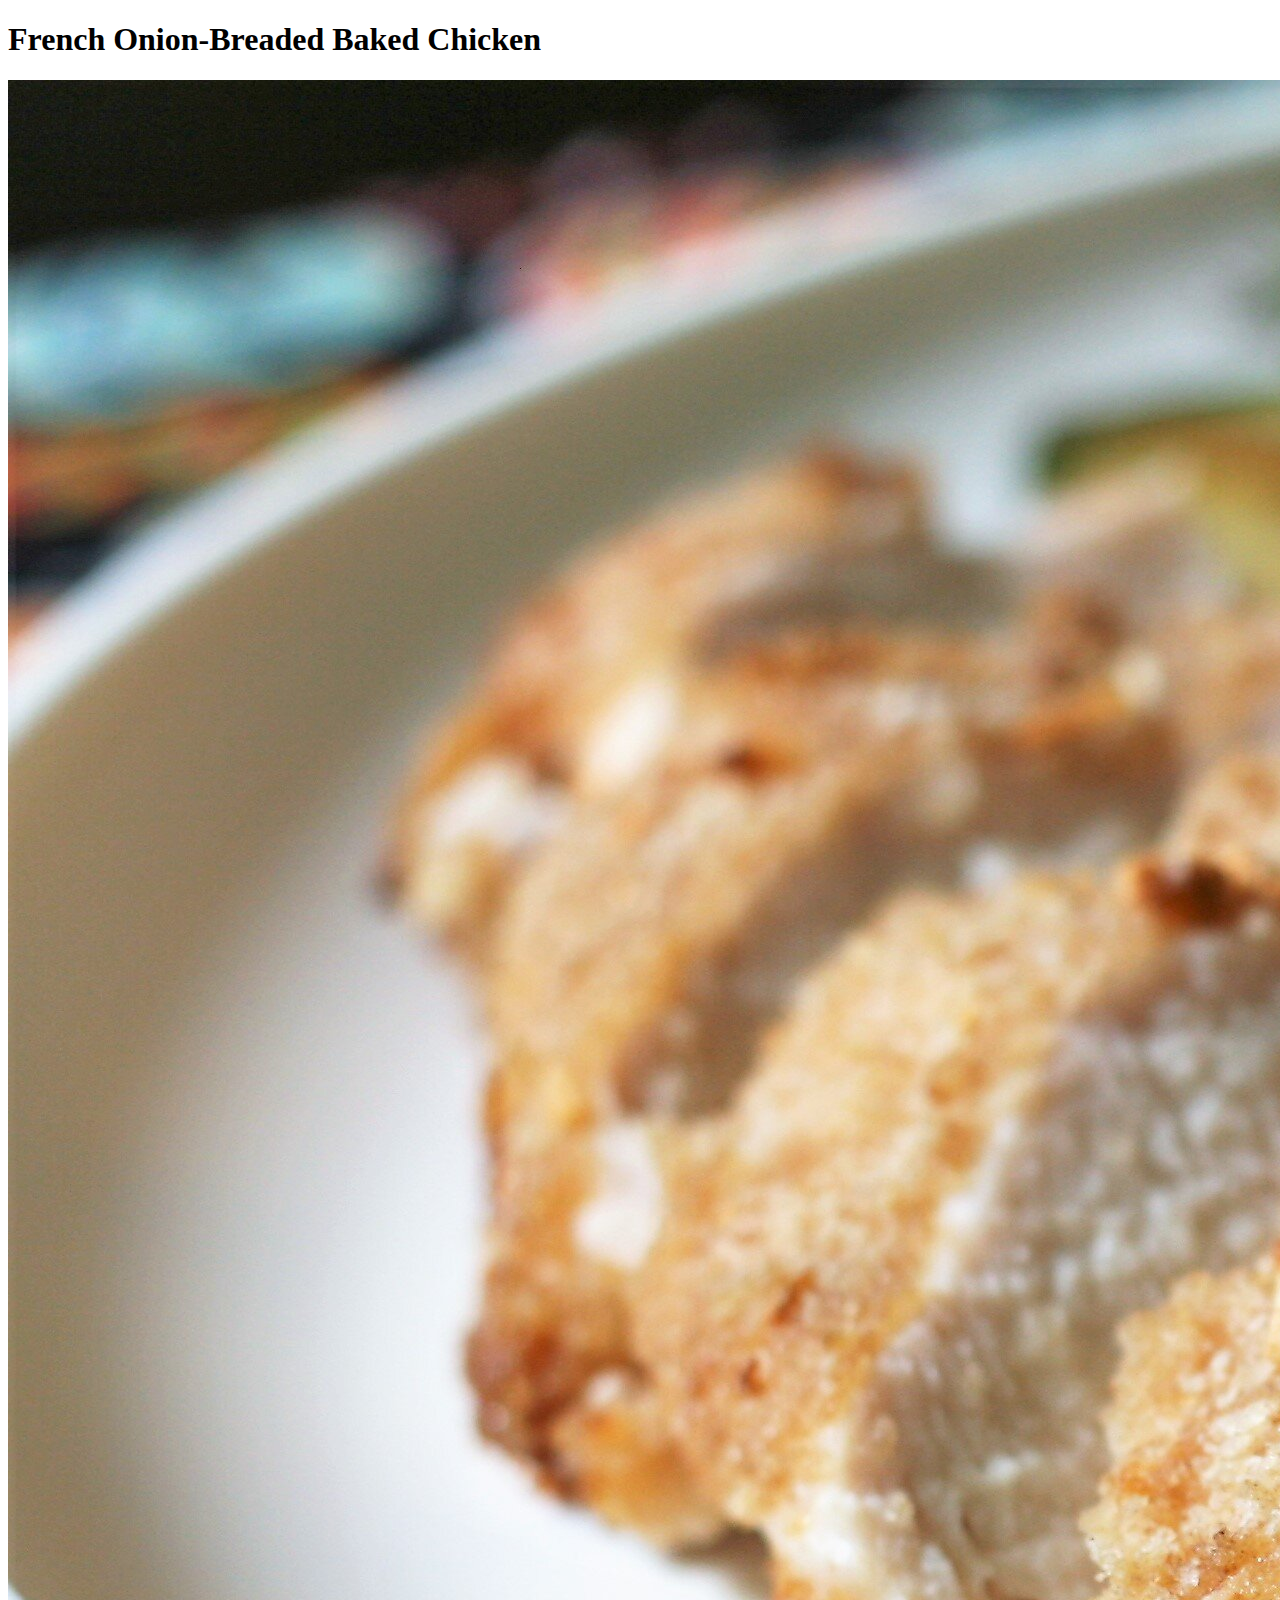
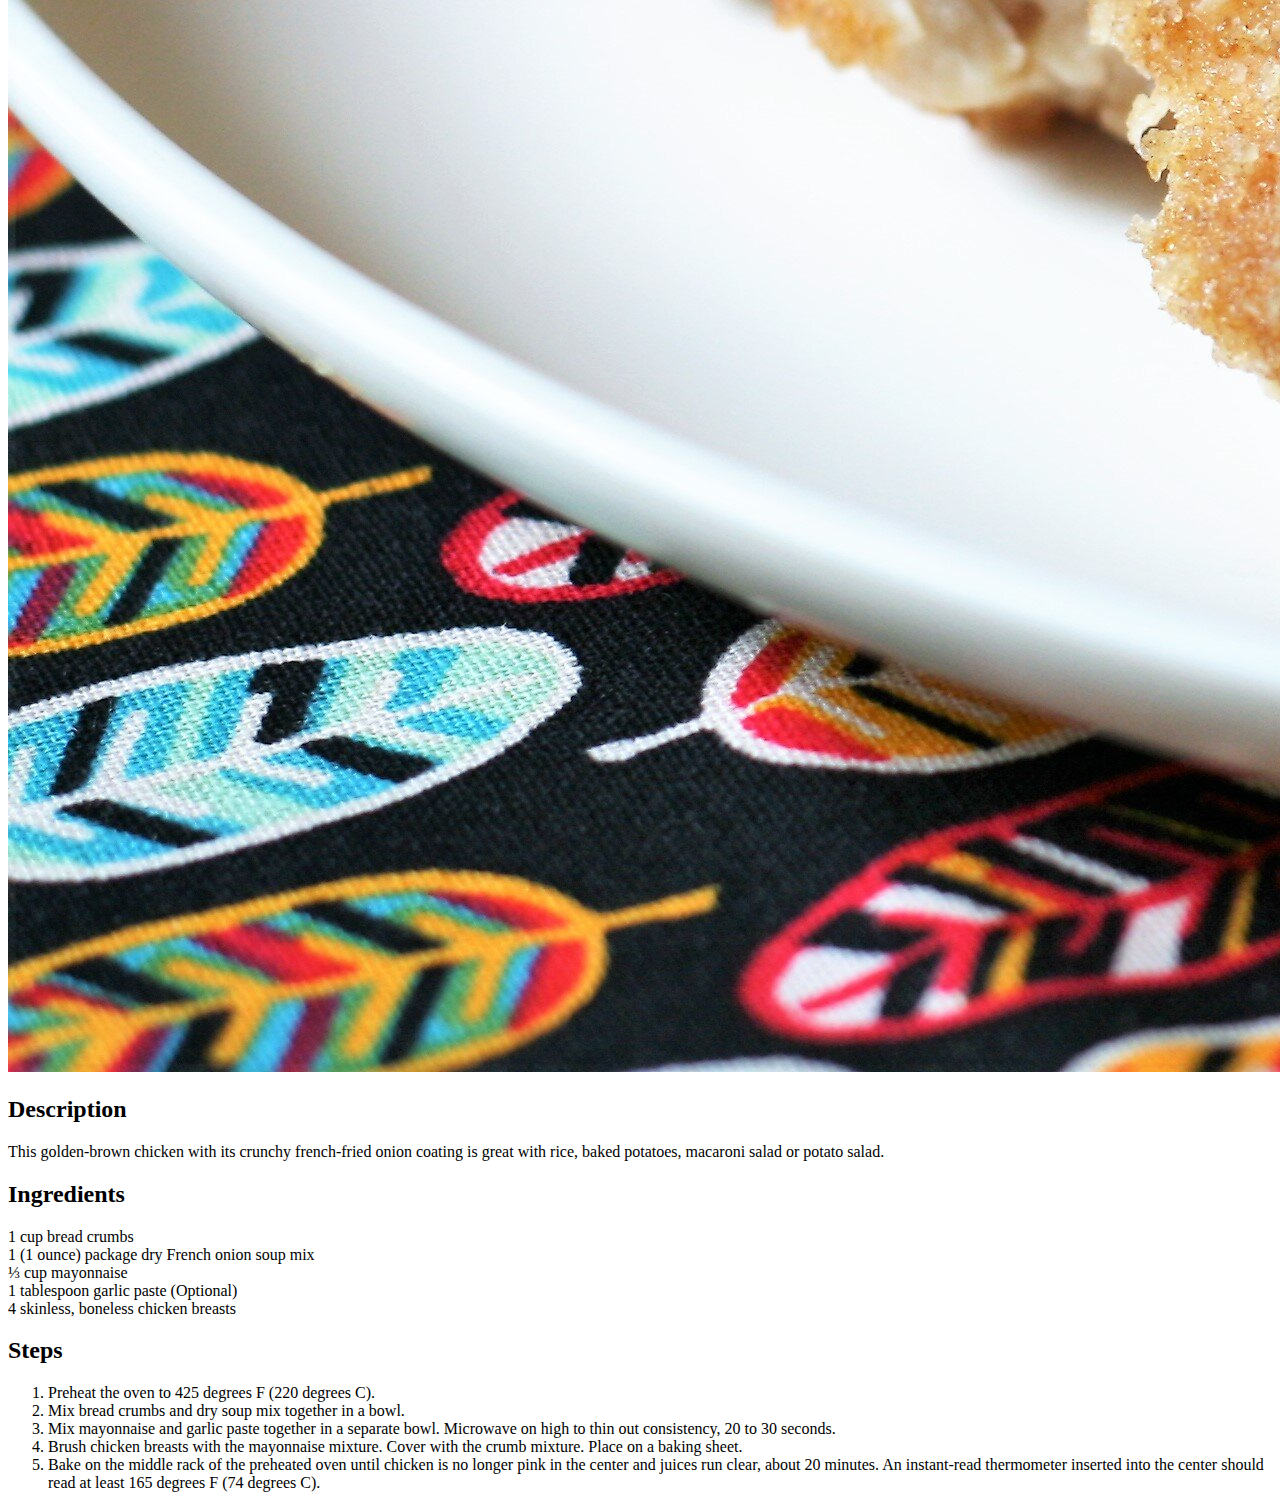
==== breaded_chicken.html @ b450e76f "." ====
<!DOCTYPE html>
<html>
    <head>
        <title>French Onion-Breaded Baked Chicken</title>
        <meta charset="UTF-8">
    </head>

<body>
    <h1>French Onion-Breaded Baked Chicken</h1>
    <img src="images/breaded_chicken.jpg">
    <h2>Description</h2>
    <p>This golden-brown chicken with its crunchy french-fried onion coating is great with rice, baked potatoes, macaroni salad or potato salad.</p>
    <h2>Ingredients</h2>
    <uo>
        <li>1 cup bread crumbs</li>
        <li>1 (1 ounce) package dry French onion soup mix</li>
        <li>⅓ cup mayonnaise</li>
        <li>1 tablespoon garlic paste (Optional)</li>
        <li>4 skinless, boneless chicken breasts</li>
    </uo>
    <h2>Steps</h2>
    <ol>
        <li>Preheat the oven to 425 degrees F (220 degrees C).</li>
        <li>Mix bread crumbs and dry soup mix together in a bowl.</li>
        <li>Mix mayonnaise and garlic paste together in a separate bowl. Microwave on high to thin out consistency, 20 to 30 seconds.</li>
        <li>Brush chicken breasts with the mayonnaise mixture. Cover with the crumb mixture. Place on a baking sheet.</li>
        <li>Bake on the middle rack of the preheated oven until chicken is no longer pink in the center and juices run clear, about 20 minutes. An instant-read thermometer inserted into the center should read at least 165 degrees F (74 degrees C).</li>
    </ol>
</body>
</html>
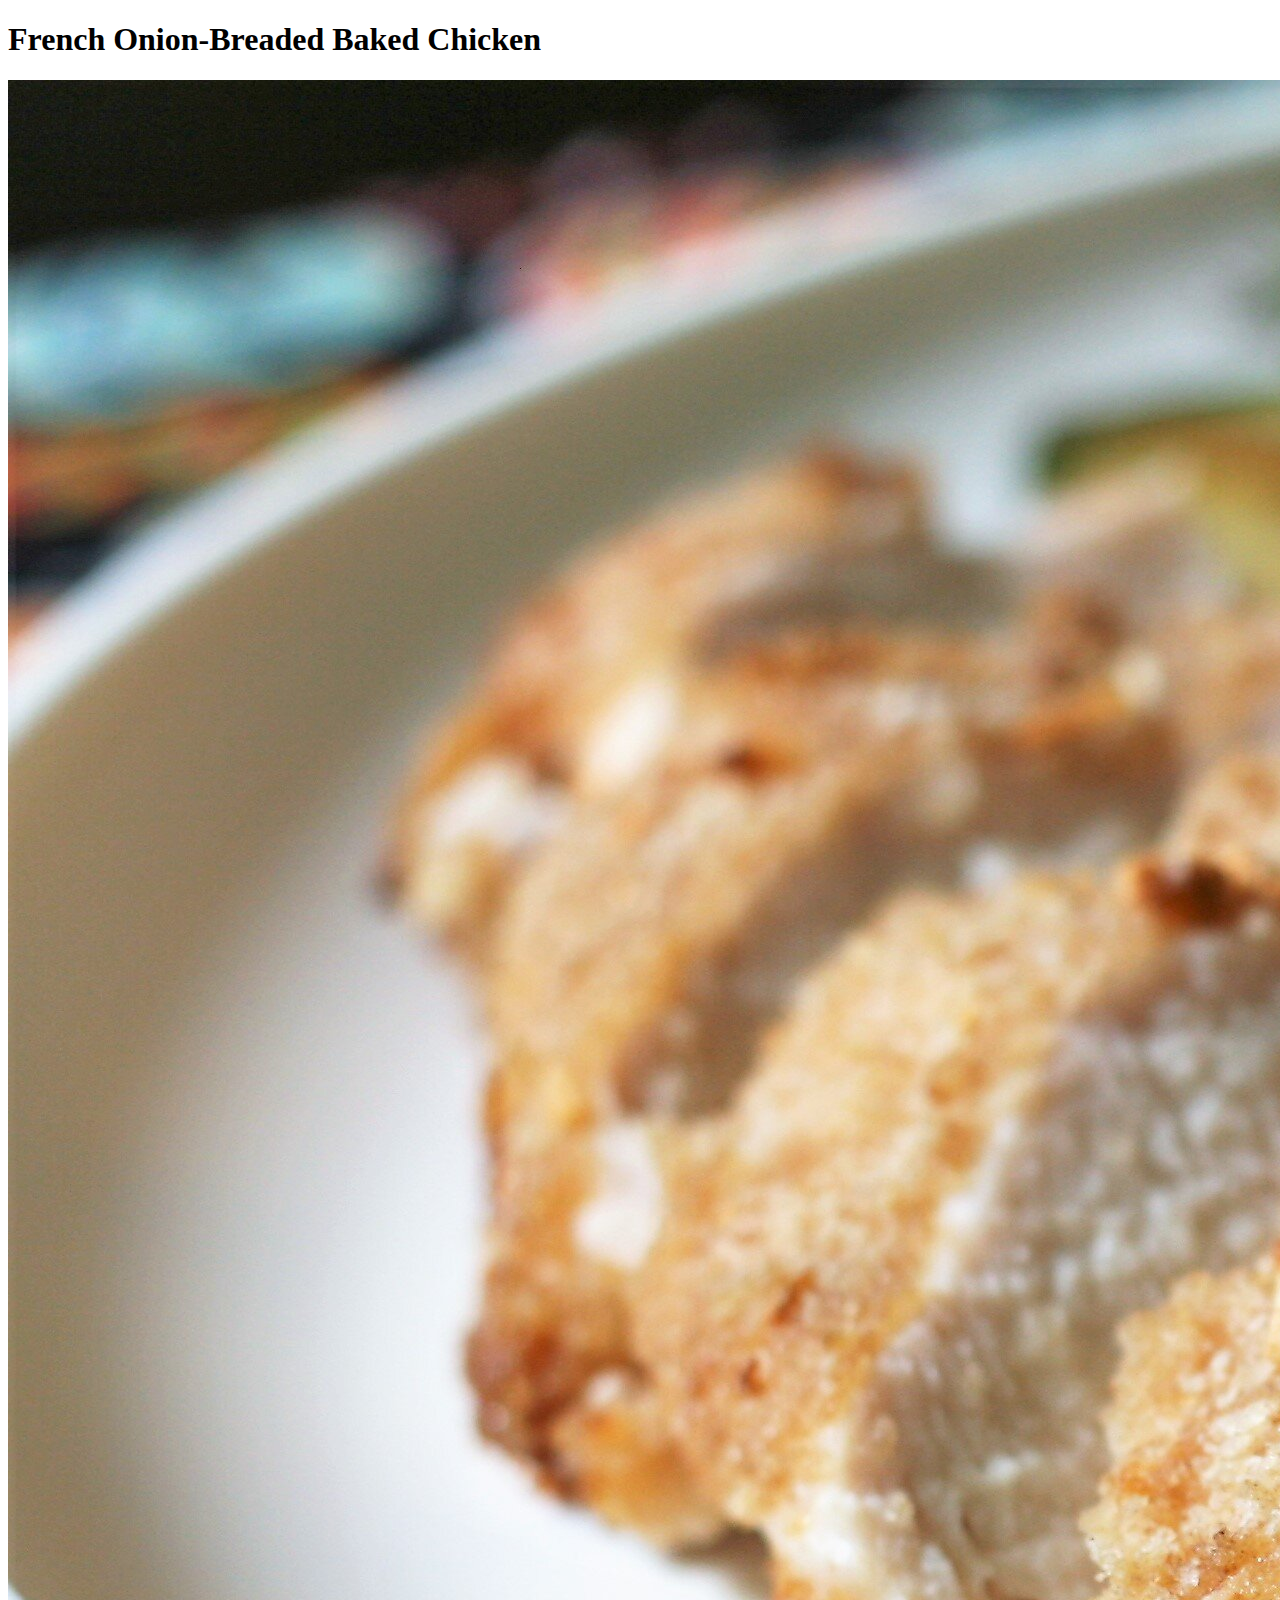
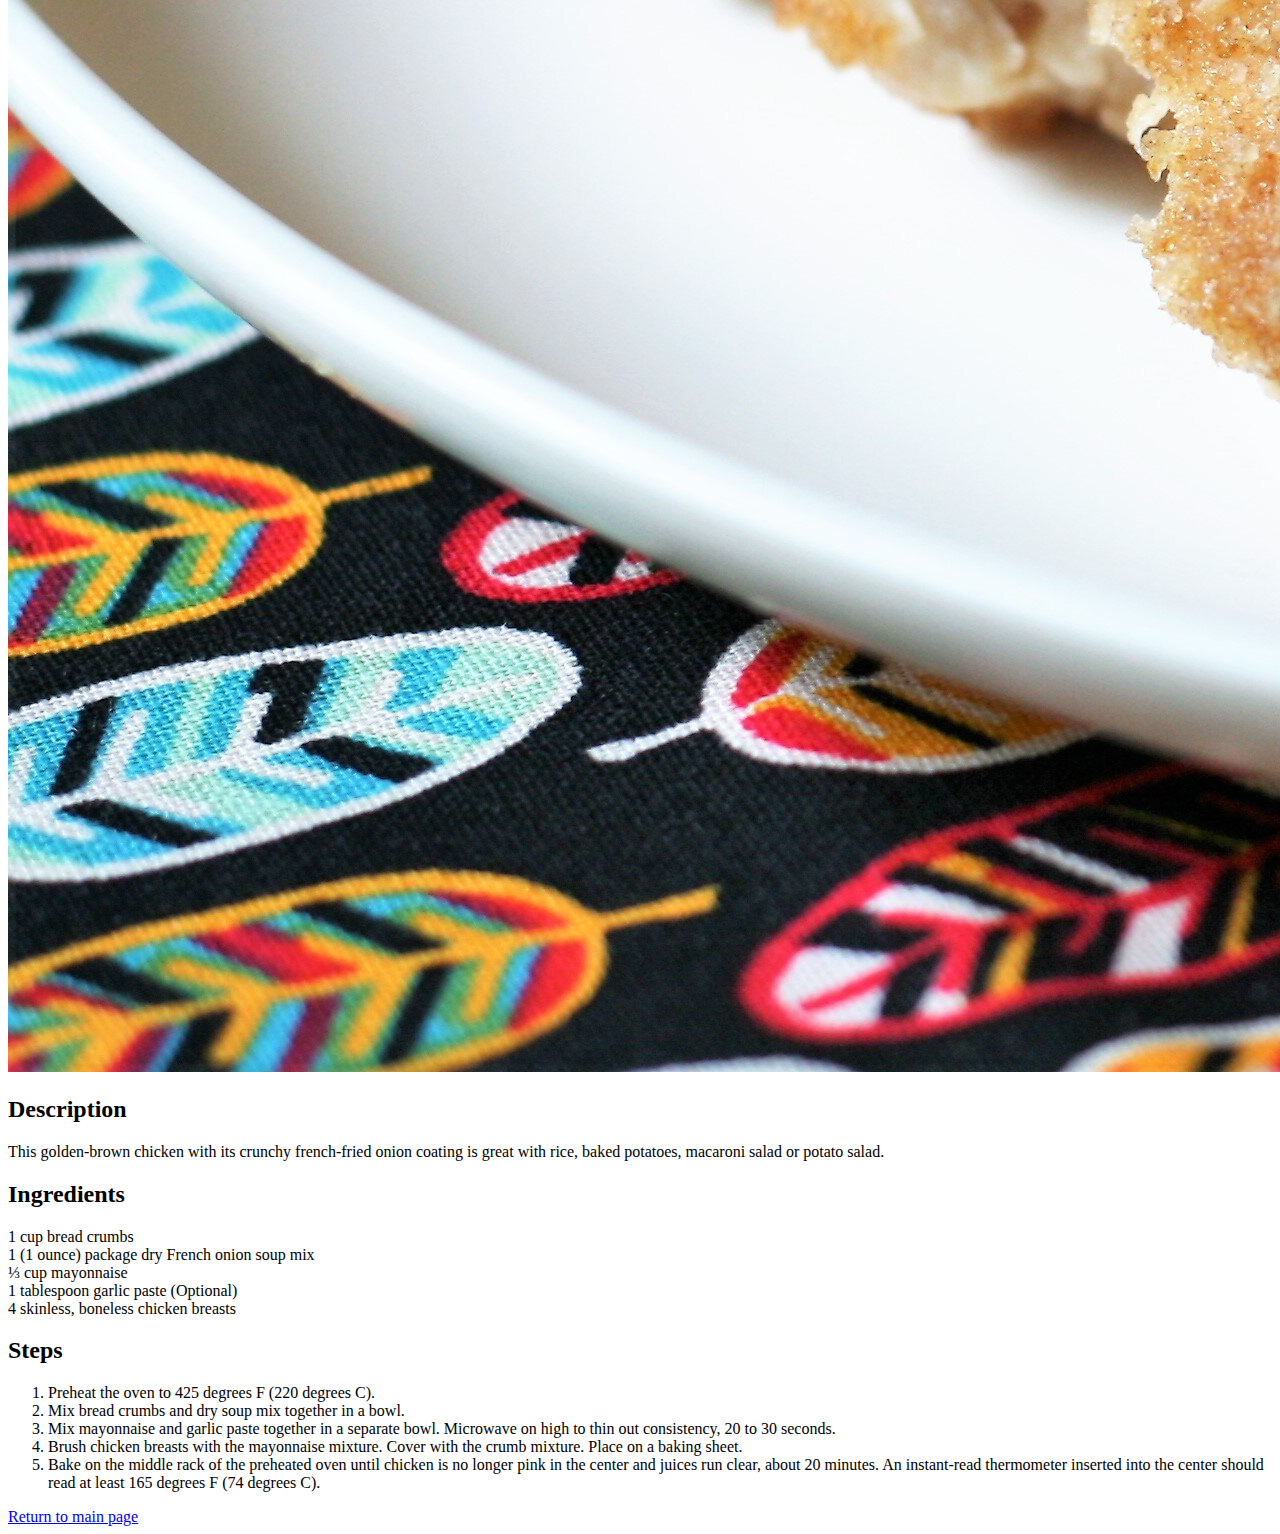
==== commit b09aa158: "." ====
--- a/breaded_chicken.html
+++ b/breaded_chicken.html
@@ -7,7 +7,7 @@
 
 <body>
     <h1>French Onion-Breaded Baked Chicken</h1>
-    <img src="images/breaded_chicken.jpg">
+    <img src="../images/breaded_chicken.jpg">
     <h2>Description</h2>
     <p>This golden-brown chicken with its crunchy french-fried onion coating is great with rice, baked potatoes, macaroni salad or potato salad.</p>
     <h2>Ingredients</h2>
@@ -26,5 +26,6 @@
         <li>Brush chicken breasts with the mayonnaise mixture. Cover with the crumb mixture. Place on a baking sheet.</li>
         <li>Bake on the middle rack of the preheated oven until chicken is no longer pink in the center and juices run clear, about 20 minutes. An instant-read thermometer inserted into the center should read at least 165 degrees F (74 degrees C).</li>
     </ol>
+    <a href="index.html">Return to main page</a>
 </body>
 </html>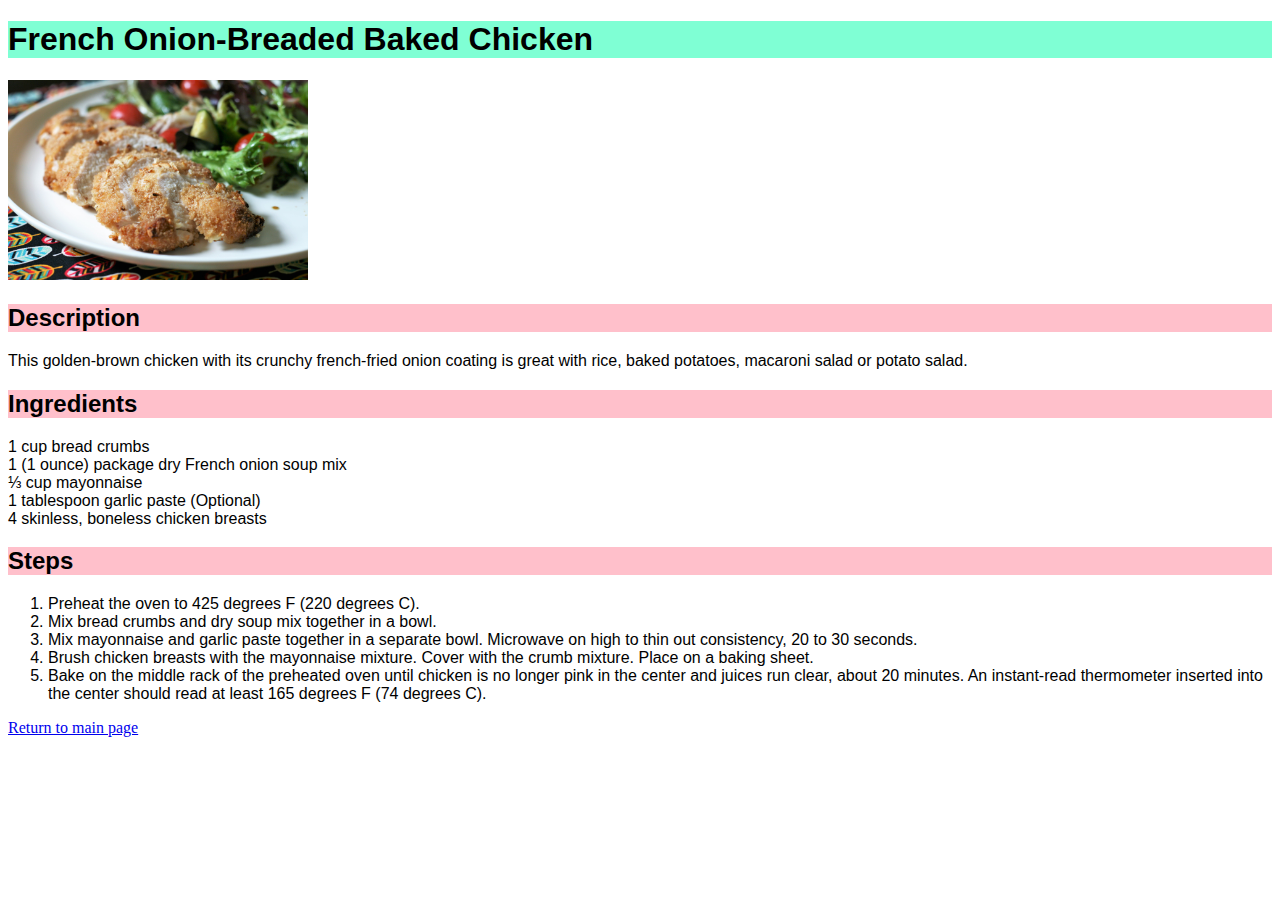
==== commit fb043a4c: "Added CSS" ====
--- a/breaded_chicken.html
+++ b/breaded_chicken.html
@@ -3,15 +3,16 @@
     <head>
         <title>French Onion-Breaded Baked Chicken</title>
         <meta charset="UTF-8">
+        <link rel="stylesheet" href="style.css">
     </head>
 
 <body>
     <h1>French Onion-Breaded Baked Chicken</h1>
     <img src="../images/breaded_chicken.jpg">
     <h2>Description</h2>
-    <p>This golden-brown chicken with its crunchy french-fried onion coating is great with rice, baked potatoes, macaroni salad or potato salad.</p>
+    <p class="description">This golden-brown chicken with its crunchy french-fried onion coating is great with rice, baked potatoes, macaroni salad or potato salad.</p>
     <h2>Ingredients</h2>
-    <uo>
+    <uo class="ingredients">
         <li>1 cup bread crumbs</li>
         <li>1 (1 ounce) package dry French onion soup mix</li>
         <li>⅓ cup mayonnaise</li>
@@ -19,7 +20,7 @@
         <li>4 skinless, boneless chicken breasts</li>
     </uo>
     <h2>Steps</h2>
-    <ol>
+    <ol class="steps">
         <li>Preheat the oven to 425 degrees F (220 degrees C).</li>
         <li>Mix bread crumbs and dry soup mix together in a bowl.</li>
         <li>Mix mayonnaise and garlic paste together in a separate bowl. Microwave on high to thin out consistency, 20 to 30 seconds.</li>
--- a/style.css
+++ b/style.css
@@ -0,0 +1,25 @@
+h1 {
+    font-family: Impact, Haettenschweiler, 'Arial Narrow Bold', sans-serif;
+    background-color: aquamarine;
+}
+
+.recipe {
+    background-color: pink;
+    font-family: 'Franklin Gothic Medium', 'Arial Narrow', Arial, sans-serif;
+}
+
+h2 {
+    background-color: pink;
+    font-family: 'Franklin Gothic Medium', 'Arial Narrow', Arial, sans-serif;
+}
+
+.description,
+.ingredients,
+.steps {
+    font-family: 'Gill Sans', 'Gill Sans MT', Calibri, 'Trebuchet MS', sans-serif;
+}
+
+img {
+    Height: auto;
+    width: 300px;
+}